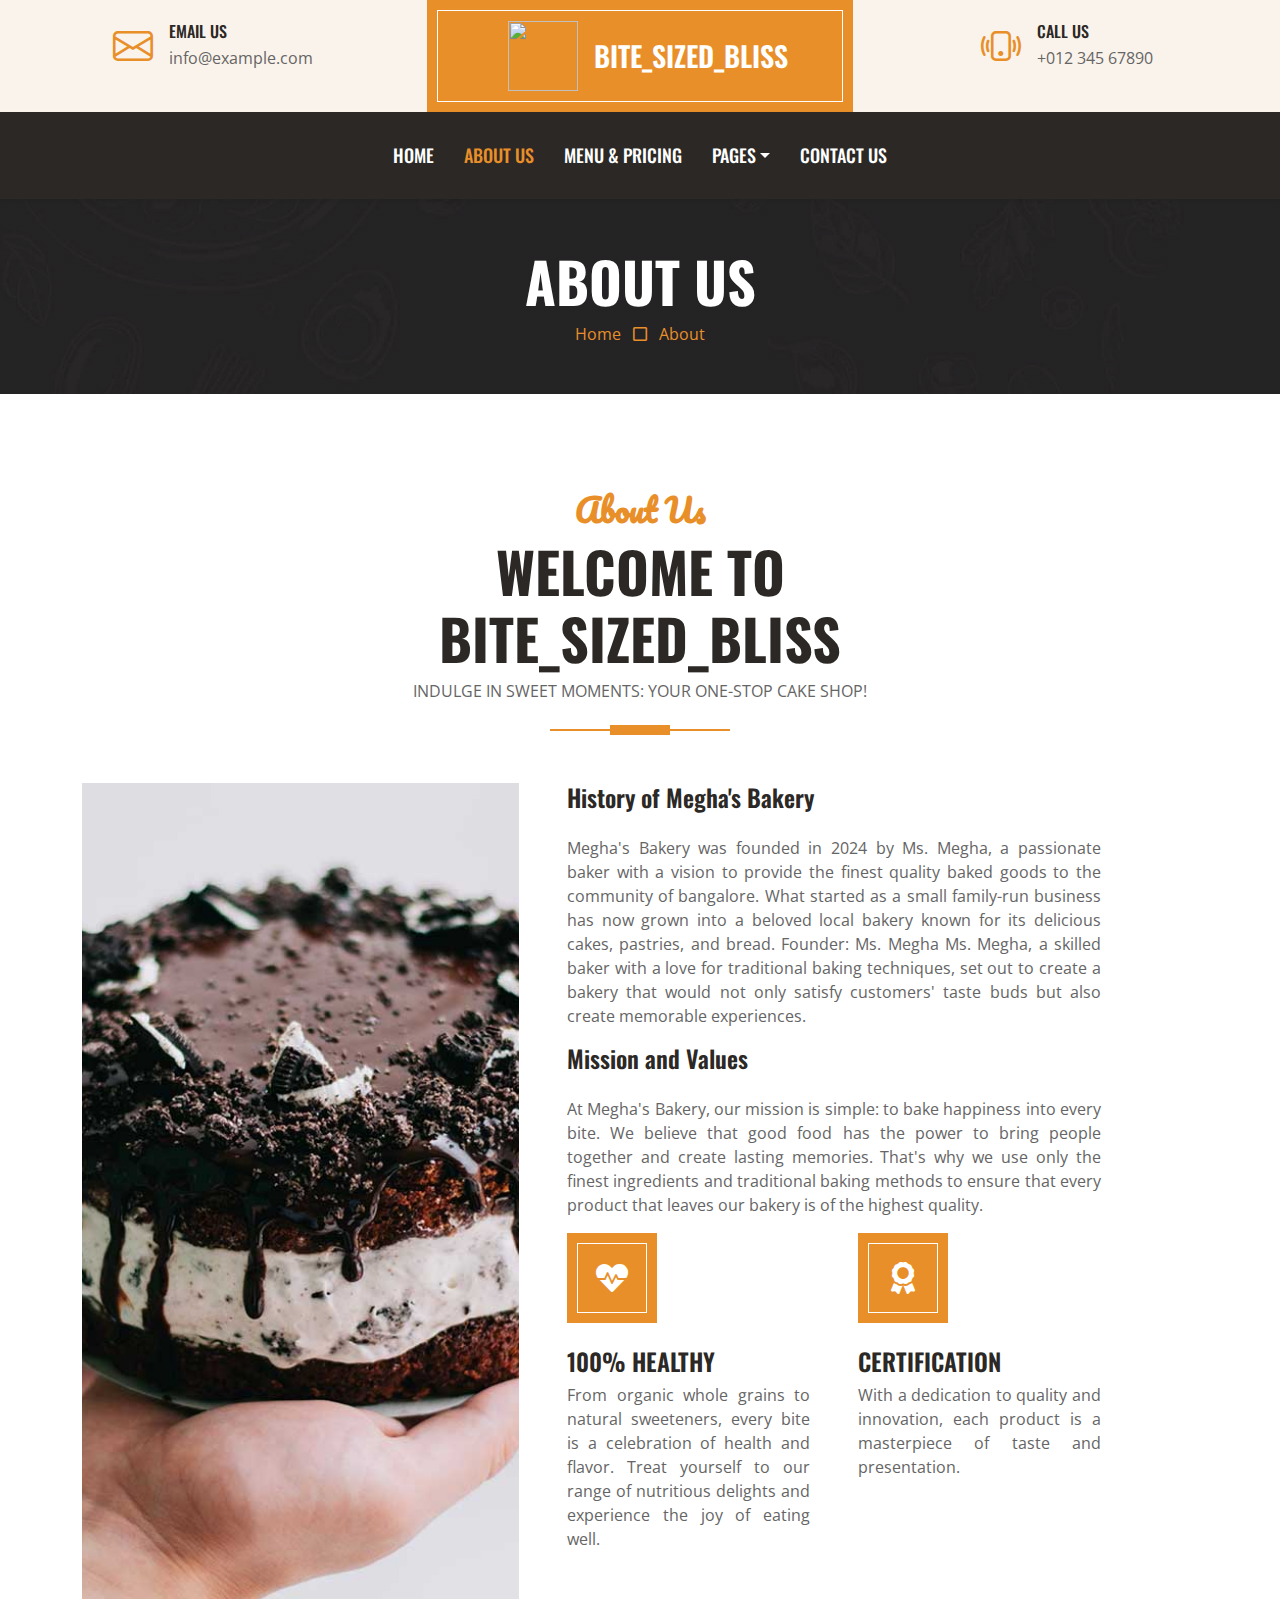
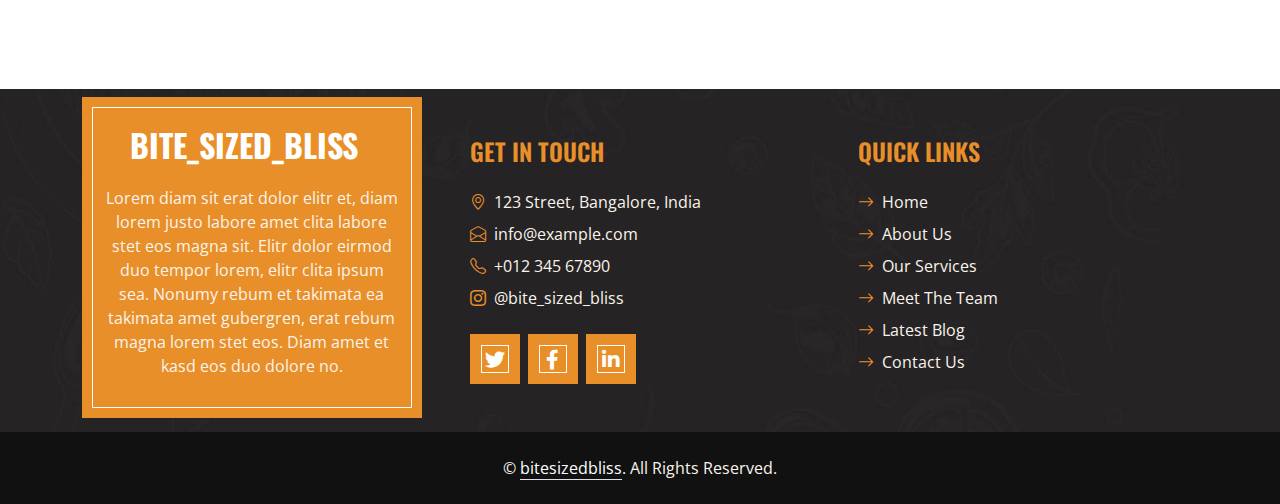
==== cake-shop-website-template/about.html @ 1fca8bf9 "first commit" ====
<!DOCTYPE html>
<html lang="en">

<head>
    <meta charset="utf-8">
    <title>BITE_SIZED_BLISS - Cake Shop Website Template</title>
    <meta content="width=device-width, initial-scale=1.0" name="viewport">
    <meta content="Free HTML Templates" name="keywords">
    <meta content="Free HTML Templates" name="description">

    <!-- Favicon -->
    <link href="img/favicon.ico" rel="icon">

    <!-- Google Web Fonts -->
    <link rel="preconnect" href="https://fonts.googleapis.com">
    <link rel="preconnect" href="https://fonts.gstatic.com" crossorigin>
    <link
        href="https://fonts.googleapis.com/css2?family=Open+Sans:wght@400;600&family=Oswald:wght@500;600;700&family=Pacifico&display=swap"
        rel="stylesheet">

    <!-- Icon Font Stylesheet -->
    <link href="https://cdnjs.cloudflare.com/ajax/libs/font-awesome/5.10.0/css/all.min.css" rel="stylesheet">
    <link href="https://cdn.jsdelivr.net/npm/bootstrap-icons@1.4.1/font/bootstrap-icons.css" rel="stylesheet">

    <!-- Libraries Stylesheet -->
    <link href="lib/owlcarousel/assets/owl.carousel.min.css" rel="stylesheet">

    <!-- Customized Bootstrap Stylesheet -->
    <link href="css/bootstrap.min.css" rel="stylesheet">

    <!-- Template Stylesheet -->
    <link href="css/style.css" rel="stylesheet">
</head>

<body>
   <!-- Topbar Start -->
   <div class="container-fluid px-0 d-none d-lg-block">
    <div class="row gx-0">
        <div class="col-lg-4 text-center bg-secondary py-3">
            <div class="d-inline-flex align-items-center justify-content-center">
                <i class="bi bi-envelope fs-1 text-primary me-3"></i>
                <div class="text-start">
                    <h6 class="text-uppercase mb-1">Email Us</h6>
                    <span><a href="mailto:info@example.com"
                            class="text-decoration-none text-reset">info@example.com</a></span>
                </div>
            </div>
        </div>
        <div class="col-lg-4 text-center bg-primary border-inner py-3">
            <div class="d-inline-flex align-items-center justify-content-center">
                <a href="index.html" class="navbar-brand">
                    <a class="navbar-brand" href="#">
                        <img src="C:\Users\Lenovo\Downloads\cake-shop-website-template\cake-shop-website-template\img\logo (2).png"
                            alt="" width="70" height="70" alt="">
                    </a>
                    <h3 class="m-0 text-uppercase text-white">Bite_Sized_Bliss</h3>
                </a>
            </div>
        </div>
        <div class="col-lg-4 text-center bg-secondary py-3">
            <div class="d-inline-flex align-items-center justify-content-center">
                <i class="bi bi-phone-vibrate fs-1 text-primary me-3"></i>
                <div class="text-start">
                    <h6 class="text-uppercase mb-1">Call Us</h6>
                    <span><a href="tel:+01234567890" class="text-decoration-none text-reset">+012 345
                            67890</a></span>
                </div>
            </div>
        </div>
    </div>
</div>
    <!-- Topbar End -->


    <!-- Navbar Start -->
    <nav class="navbar navbar-expand-lg bg-dark navbar-dark shadow-sm py-3 py-lg-0 px-3 px-lg-0">
        <a href="index.html" class="navbar-brand d-block d-lg-none">
            <h1 class="m-0 text-uppercase text-white"><i
                    class="fa fa-birthday-cake fs-1 text-primary me-3"></i>BITE_SIZED_BLISS</h1>
        </a>
        <button class="navbar-toggler" type="button" data-bs-toggle="collapse" data-bs-target="#navbarCollapse">
            <span class="navbar-toggler-icon"></span>
        </button>
        <div class="collapse navbar-collapse" id="navbarCollapse">
            <div class="navbar-nav ms-auto mx-lg-auto py-0">
                <a href="index.html" class="nav-item nav-link">Home</a>
                <a href="about.html" class="nav-item nav-link active">About Us</a>
                <a href="menu.html" class="nav-item nav-link">Menu & Pricing</a>
                <!-- <a href="team.html" class="nav-item nav-link">Master Chefs</a> -->
                <div class="nav-item dropdown">
                    <a href="#" class="nav-link dropdown-toggle" data-bs-toggle="dropdown">Pages</a>
                    <div class="dropdown-menu m-0">
                        <a href="service.html" class="dropdown-item">Our Service</a>
                        <a href="testimonial.html" class="dropdown-item">Testimonial</a>
                    </div>
                </div>
                <a href="contact.html" class="nav-item nav-link">Contact Us</a>
            </div>
        </div>
    </nav>
    <!-- Navbar End -->


    <!-- Page Header Start -->
    <div class="container-fluid bg-dark bg-img p-5 mb-5">
        <div class="row">
            <div class="col-12 text-center">
                <h1 class="display-4 text-uppercase text-white">About Us</h1>
                <a href="">Home</a>
                <i class="far fa-square text-primary px-2"></i>
                <a href="">About</a>
            </div>
        </div>
    </div>
    <!-- Page Header End -->


    <!-- About Start -->
    <div class="container-fluid pt-5">
        <div class="container">
            <div class="section-title position-relative text-center mx-auto mb-5 pb-3" style="max-width: 600px;">
                <h2 class="text-primary font-secondary">About Us</h2>
                <h1 class="display-4 text-uppercase">Welcome To Bite_Sized_Bliss</h1>
                <p class="text-uppercase"> Indulge in Sweet Moments: Your One-Stop Cake Shop!
                </p>
            </div>
            <div class="row gx-5">
                <div class="col-lg-5 mb-5 mb-lg-0" style="min-height: 400px;">
                    <div class="position-relative h-100">
                        <img class="position-absolute w-100 h-100" src="img/about.jpg" style="object-fit: cover;">
                    </div>
                </div>
                <div class="col-lg-6 pb-5">
                    <h4 class="mb-4">History of Megha's Bakery</h4>
                    <p class="tj">
                        Megha's Bakery was founded in 2024 by Ms. Megha, a passionate baker with a vision to provide the
                        finest quality baked goods to the community of bangalore. What started as a small family-run
                        business has now grown into a beloved local bakery known for its delicious cakes, pastries, and
                        bread.
                        Founder: Ms. Megha
                        Ms. Megha, a skilled baker with a love for traditional baking techniques, set out to create a
                        bakery that would not only satisfy customers' taste buds but also create memorable experiences.
                    <h4 class="mb-4">Mission and Values</h4>
                    <p class="tj">At Megha's Bakery, our mission is simple: to bake happiness into every bite. We
                        believe that good
                        food has the power to bring people together and create lasting memories. That's why we use only
                        the
                        finest ingredients and traditional baking methods to ensure that every product that leaves our
                        bakery is of the highest quality.</p>
                    </p>

                    <div class="row g-5">
                        <div class="col-sm-6">
                            <div class="d-flex align-items-center justify-content-center bg-primary border-inner mb-4"
                                style="width: 90px; height: 90px;">
                                <i class="fa fa-heartbeat fa-2x text-white"></i>
                            </div>
                            <h4 class="text-uppercase">100% Healthy</h4>
                            <p class="mb-0 tj">From organic whole grains to natural sweeteners,
                                every bite is a celebration of health and flavor. Treat yourself to our range of
                                nutritious delights and experience the joy of eating well.</p>
                        </div>
                        <div class="col-sm-6">
                            <div class="d-flex align-items-center justify-content-center bg-primary border-inner mb-4"
                                style="width: 90px; height: 90px;">
                                <i class="fa fa-award fa-2x text-white"></i>
                            </div>
                            <h4 class="text-uppercase">certification </h4>
                            <p class="mb-0 tj">With a dedication to quality and innovation, each product is a
                                masterpiece of taste and presentation.</p>
                        </div>
                    </div>
                </div>
            </div>
        </div>
    </div>
    <!-- About End -->



    <!-- Facts Start -->
    <!-- <div class="container-fluid bg-img py-5 mb-5">
        <div class="container py-5">
            <div class="row gx-5 gy-4">
                <div class="col-lg-3 col-md-6">
                    <div class="d-flex">
                        <div class="bg-primary border-inner d-flex align-items-center justify-content-center mb-3"
                            style="width: 60px; height: 60px;">
                            <i class="fa fa-star text-white"></i>
                        </div>
                        <div class="ps-4">
                            <h6 class="text-primary text-uppercase">Our Experience</h6>
                            <h1 class="display-5 text-white mb-0" data-toggle="counter-up">12345</h1>
                        </div>
                    </div>
                </div>
                <div class="col-lg-3 col-md-6">
                    <div class="d-flex">
                        <div class="bg-primary border-inner d-flex align-items-center justify-content-center mb-3"
                            style="width: 60px; height: 60px;">
                            <i class="fa fa-users text-white"></i>
                        </div>
                        <div class="ps-4">
                            <h6 class="text-primary text-uppercase">Cake Specialist</h6>
                            <h1 class="display-5 text-white mb-0" data-toggle="counter-up">12345</h1>
                        </div>
                    </div>
                </div>
                <div class="col-lg-3 col-md-6">
                    <div class="d-flex">
                        <div class="bg-primary border-inner d-flex align-items-center justify-content-center mb-3"
                            style="width: 60px; height: 60px;">
                            <i class="fa fa-check text-white"></i>
                        </div>
                        <div class="ps-4">
                            <h6 class="text-primary text-uppercase">Complete Project</h6>
                            <h1 class="display-5 text-white mb-0" data-toggle="counter-up">12345</h1>
                        </div>
                    </div>
                </div>
                <div class="col-lg-3 col-md-6">
                    <div class="d-flex">
                        <div class="bg-primary border-inner d-flex align-items-center justify-content-center mb-3"
                            style="width: 60px; height: 60px;">
                            <i class="fa fa-mug-hot text-white"></i>
                        </div>
                        <div class="ps-4">
                            <h6 class="text-primary text-uppercase">Happy Clients</h6>
                            <h1 class="display-5 text-white mb-0" data-toggle="counter-up">12345</h1>
                        </div>
                    </div>
                </div>
            </div>
        </div>
    </div> -->
    <!-- Facts End -->


    <!-- Footer Start -->
    <!-- Footer Start -->
    <div class="container-fluid bg-img text-secondary" style="margin-top: 90px">
        <div class="container">
            <div class="row gx-5">
                <div class="col-lg-4 col-md-6 mb-lg-n5">
                    <div
                        class="d-flex mt-2 flex-column align-items-center justify-content-center text-center bg-primary border-inner p-4">
                        <a href="index.html" class="navbar-brand">
                            <h2 class="m-0 text-uppercase text-white">Bite_Sized_Bliss</h2>
                        </a>
                        <p class="mt-3">Lorem diam sit erat dolor elitr et, diam lorem justo labore amet clita labore
                            stet eos magna sit. Elitr dolor eirmod duo tempor lorem, elitr clita ipsum sea. Nonumy rebum
                            et takimata ea takimata amet gubergren, erat rebum magna lorem stet eos. Diam amet et kasd
                            eos duo dolore no.</p>
                    </div>
                </div>
                <div class="col-lg-8 col-md-6">
                    <div class="row gx-5">
                        <div class="col-lg-6 col-md-12 pt-5 mb-5">
                            <h4 class="text-primary text-uppercase mb-4">Get In Touch</h4>
                            <div class="d-flex mb-2">
                                <i class="bi bi-geo-alt text-primary me-2"></i>
                                <p class="mb-0">123 Street, Bangalore, India</p>
                            </div>
                            <div class="d-flex mb-2">
                                <i class="bi bi-envelope-open text-primary me-2"></i>
                                <a href="mailto:info@example.com"
                                    class="text-decoration-none text-reset">info@example.com</a>
                            </div>

                            <div class="d-flex mb-2">
                                <i class="bi bi-telephone text-primary me-2"></i>
                                <a href="tel:+01234567890" class="text-decoration-none text-reset">+012 345 67890</a>
                            </div>

                            <!-- 
                                    #######Whatsapp#####
                                    <div class="d-flex mb-2">
                                    <i class="bi bi-telephone text-primary me-2"></i>
                                    <a href="https://wa.me/01234567890" class="text-decoration-none text-reset">+012 345 67890</a>
                                </div> -->


                            <div class="d-flex mb-2">
                                <i class="bi bi-instagram text-primary me-2"></i>
                                <a href="https://www.instagram.com/bite_sized_bliss/"
                                    class="text-decoration-none text-reset">@bite_sized_bliss</a>
                            </div>



                            <div class="d-flex mt-4">
                                <a class="btn btn-lg btn-primary btn-lg-square border-inner rounded-0 me-2" href="#"><i
                                        class="fab fa-twitter fw-normal"></i></a>
                                <a class="btn btn-lg btn-primary btn-lg-square border-inner rounded-0 me-2" href="#"><i
                                        class="fab fa-facebook-f fw-normal"></i></a>
                                <a class="btn btn-lg btn-primary btn-lg-square border-inner rounded-0 me-2" href="#"><i
                                        class="fab fa-linkedin-in fw-normal"></i></a>
                            </div>
                        </div>
                        <div class="col-lg-6 col-md-12 pt-0 pt-lg-5 mb-5">
                            <h4 class="text-primary text-uppercase mb-4">Quick Links</h4>
                            <div class="d-flex flex-column justify-content-start">
                                <a class="text-secondary mb-2" href="#"><i
                                        class="bi bi-arrow-right text-primary me-2"></i>Home</a>
                                <a class="text-secondary mb-2" href="#"><i
                                        class="bi bi-arrow-right text-primary me-2"></i>About Us</a>
                                <a class="text-secondary mb-2" href="#"><i
                                        class="bi bi-arrow-right text-primary me-2"></i>Our Services</a>
                                <a class="text-secondary mb-2" href="#"><i
                                        class="bi bi-arrow-right text-primary me-2"></i>Meet The Team</a>
                                <a class="text-secondary mb-2" href="#"><i
                                        class="bi bi-arrow-right text-primary me-2"></i>Latest Blog</a>
                                <a class="text-secondary" href="#"><i
                                        class="bi bi-arrow-right text-primary me-2"></i>Contact Us</a>
                            </div>
                        </div>
                    </div>
                </div>
            </div>
        </div>
    </div>
    <div class="container-fluid text-secondary py-4" style="background: #111111;">
        <div class="container text-center">
            <p class="mb-0">&copy; <a class="text-white border-bottom" href="#">bitesizedbliss</a>. All Rights Reserved.
            </p>
        </div>
    </div>
    <!-- Footer End -->


    <!-- Back to Top -->
    <a href="#" class="btn btn-primary border-inner py-3 fs-4 back-to-top"><i class="bi bi-arrow-up"></i></a>


    <!-- JavaScript Libraries -->
    <script src="https://code.jquery.com/jquery-3.4.1.min.js"></script>
    <script src="https://cdn.jsdelivr.net/npm/bootstrap@5.0.0/dist/js/bootstrap.bundle.min.js"></script>
    <script src="lib/easing/easing.min.js"></script>
    <script src="lib/waypoints/waypoints.min.js"></script>
    <script src="lib/counterup/counterup.min.js"></script>
    <script src="lib/owlcarousel/owl.carousel.min.js"></script>

    <!-- Template Javascript -->
    <script src="js/main.js"></script>
</body>

</html>
---- cake-shop-website-template/css/style.css ----
/********** Template CSS **********/
:root {
    --primary: #E88F2A;
    --secondary: #FAF3EB;
    --light: #FFFFFF;
    --dark: #2B2825;
}

.font-secondary {
    font-family: 'Pacifico', cursive;
}

h1,
h2,
.font-weight-bold {
    font-weight: 700 !important;
}

h3,
h4,
.font-weight-semi-bold {
    font-weight: 600 !important;
}

h5,
h6,
.font-weight-medium {
    font-weight: 500 !important;
}

.btn {
    font-family: 'Oswald', sans-serif;
    font-weight: 600;
    transition: .5s;
}

.btn-primary {
    color: #FFFFFF;
}

.border-inner {
    position: relative;
}

.border-inner * {
    position: relative;
    z-index: 1;
}

.border-inner::before {
    position: absolute;
    content: "";
    top: 10px;
    right: 10px;
    bottom: 10px;
    left: 10px;
    background: none;
    border: 1px solid var(--light);
    z-index: 0;
}

.btn-square {
    width: 40px;
    height: 40px;
}

.btn-sm-square {
    width: 30px;
    height: 30px;
}

.btn-lg-square {
    width: 50px;
    height: 50px;
}
.tj{
    text-align: justify;
}
.btn-square,
.btn-sm-square,
.btn-lg-square {
    padding-left: 0;
    padding-right: 0;
    text-align: center;
}

.back-to-top {
    position: fixed;
    display: none;
    right: 30px;
    bottom: 0;
    border-radius: 0;
    z-index: 99;
}

.navbar-dark .navbar-nav .nav-link {
    font-family: 'Oswald', sans-serif;
    padding: 30px 15px;
    font-size: 18px;
    font-weight: 500;
    text-transform: uppercase;
    color: var(--light);
    outline: none;
    transition: .5s;
}

.sticky-top.navbar-dark .navbar-nav .nav-link {
    padding: 20px 15px;
}

.navbar-dark .navbar-nav .nav-link:hover,
.navbar-dark .navbar-nav .nav-link.active {
    color: var(--primary);
}

@media (max-width: 991.98px) {
    .navbar-dark .navbar-nav .nav-link  {
        padding: 10px 0;
    }
}

.hero-header {
    background: url(../img/hero.jpg) top right no-repeat;
    background-size: cover;
}

.btn-play {
    position: relative;
    display: block;
    box-sizing: content-box;
    width: 16px;
    height: 26px;
    border-radius: 100%;
    border: none;
    outline: none !important;
    padding: 18px 20px 20px 28px;
    background: #FFFFFF;
}

.btn-play:before {
    content: "";
    position: absolute;
    z-index: 0;
    left: 50%;
    top: 50%;
    transform: translateX(-50%) translateY(-50%);
    display: block;
    width: 60px;
    height: 60px;
    background: #FFFFFF;
    border-radius: 100%;
    animation: pulse-border 1500ms ease-out infinite;
}

.btn-play:after {
    content: "";
    position: absolute;
    z-index: 1;
    left: 50%;
    top: 50%;
    transform: translateX(-50%) translateY(-50%);
    display: block;
    width: 60px;
    height: 60px;
    background: #FFFFFF;
    border-radius: 100%;
    transition: all 200ms;
}

.btn-play span {
    display: block;
    position: relative;
    z-index: 3;
    width: 0;
    height: 0;
    left: -1px;
    border-left: 16px solid var(--primary);
    border-top: 11px solid transparent;
    border-bottom: 11px solid transparent;
}

@keyframes pulse-border {
    0% {
        transform: translateX(-50%) translateY(-50%) translateZ(0) scale(1);
        opacity: 1;
    }

    100% {
        transform: translateX(-50%) translateY(-50%) translateZ(0) scale(2);
        opacity: 0;
    }
}

#videoModal .modal-dialog {
    position: relative;
    max-width: 800px;
    margin: 60px auto 0 auto;
}

#videoModal .modal-body {
    position: relative;
    padding: 0px;
}

#videoModal .close {
    position: absolute;
    width: 30px;
    height: 30px;
    right: 0px;
    top: -30px;
    z-index: 999;
    font-size: 30px;
    font-weight: normal;
    color: #FFFFFF;
    background: #000000;
    opacity: 1;
}

.section-title::before {
    position: absolute;
    content: "";
    width: 60px;
    height: 10px;
    left: 50%;
    bottom: 0;
    margin-left: -30px;
    background: var(--primary);
}

.section-title::after {
    position: absolute;
    content: "";
    width: 180px;
    height: 2px;
    left: 50%;
    bottom: 4px;
    margin-left: -90px;
    background: var(--primary);
}

.service::after,
.contact::after {
    position: absolute;
    content: "";
    width: 100%;
    height: calc(100% - 45px);
    top: 135px;
    left: 0;
    background: linear-gradient(rgba(43, 40, 37, .9), rgba(43, 40, 37, .9)), url(../img/service.jpg) center center no-repeat;
    background-size: cover;
    z-index: -1;
}

.contact::after {
    background: linear-gradient(rgba(43, 40, 37, .5), rgba(43, 40, 37, .5)), url(../img/bg.jpg) center center no-repeat;
    background-size: cover;
}

.bg-offer {
    background: linear-gradient(rgba(43, 40, 37, .9), rgba(43, 40, 37, .9)), url(../img/offer.jpg) center center no-repeat;
    background-size: cover;
}

.team-item img {
    transition: .5s;
}

.team-item:hover img {
    transform: scale(1.1);
    filter: blur(5px)
}

.team-item .team-overlay {
    transition: .5s;
    opacity: 0;
}

.team-item:hover .team-overlay {
    opacity: 1;
}

.testimonial-carousel .owl-dots {
    height: 45px;
    margin-top: 30px;
    display: flex;
    align-items: flex-end;
    justify-content: center;
}

.testimonial-carousel .owl-dot {
    position: relative;
    display: inline-block;
    margin: 0 2px;
    width: 10px;
    height: 25px;
    background: #DDDDDD;
    transition: .5s;
}

.testimonial-carousel .owl-dot.active {
    height: 45px;
    background: var(--primary);
}

.testimonial-carousel .owl-item .testimonial-item {
    opacity: .1;
    transition: .5s;
}

.testimonial-carousel .owl-item.center .testimonial-item {
    opacity: 1;
}

.bg-img {
    background: linear-gradient(rgba(43, 40, 37, .5), rgba(43, 40, 37, .5)), url(../img/bg.jpg) center center no-repeat;
    background-size: cover;
}
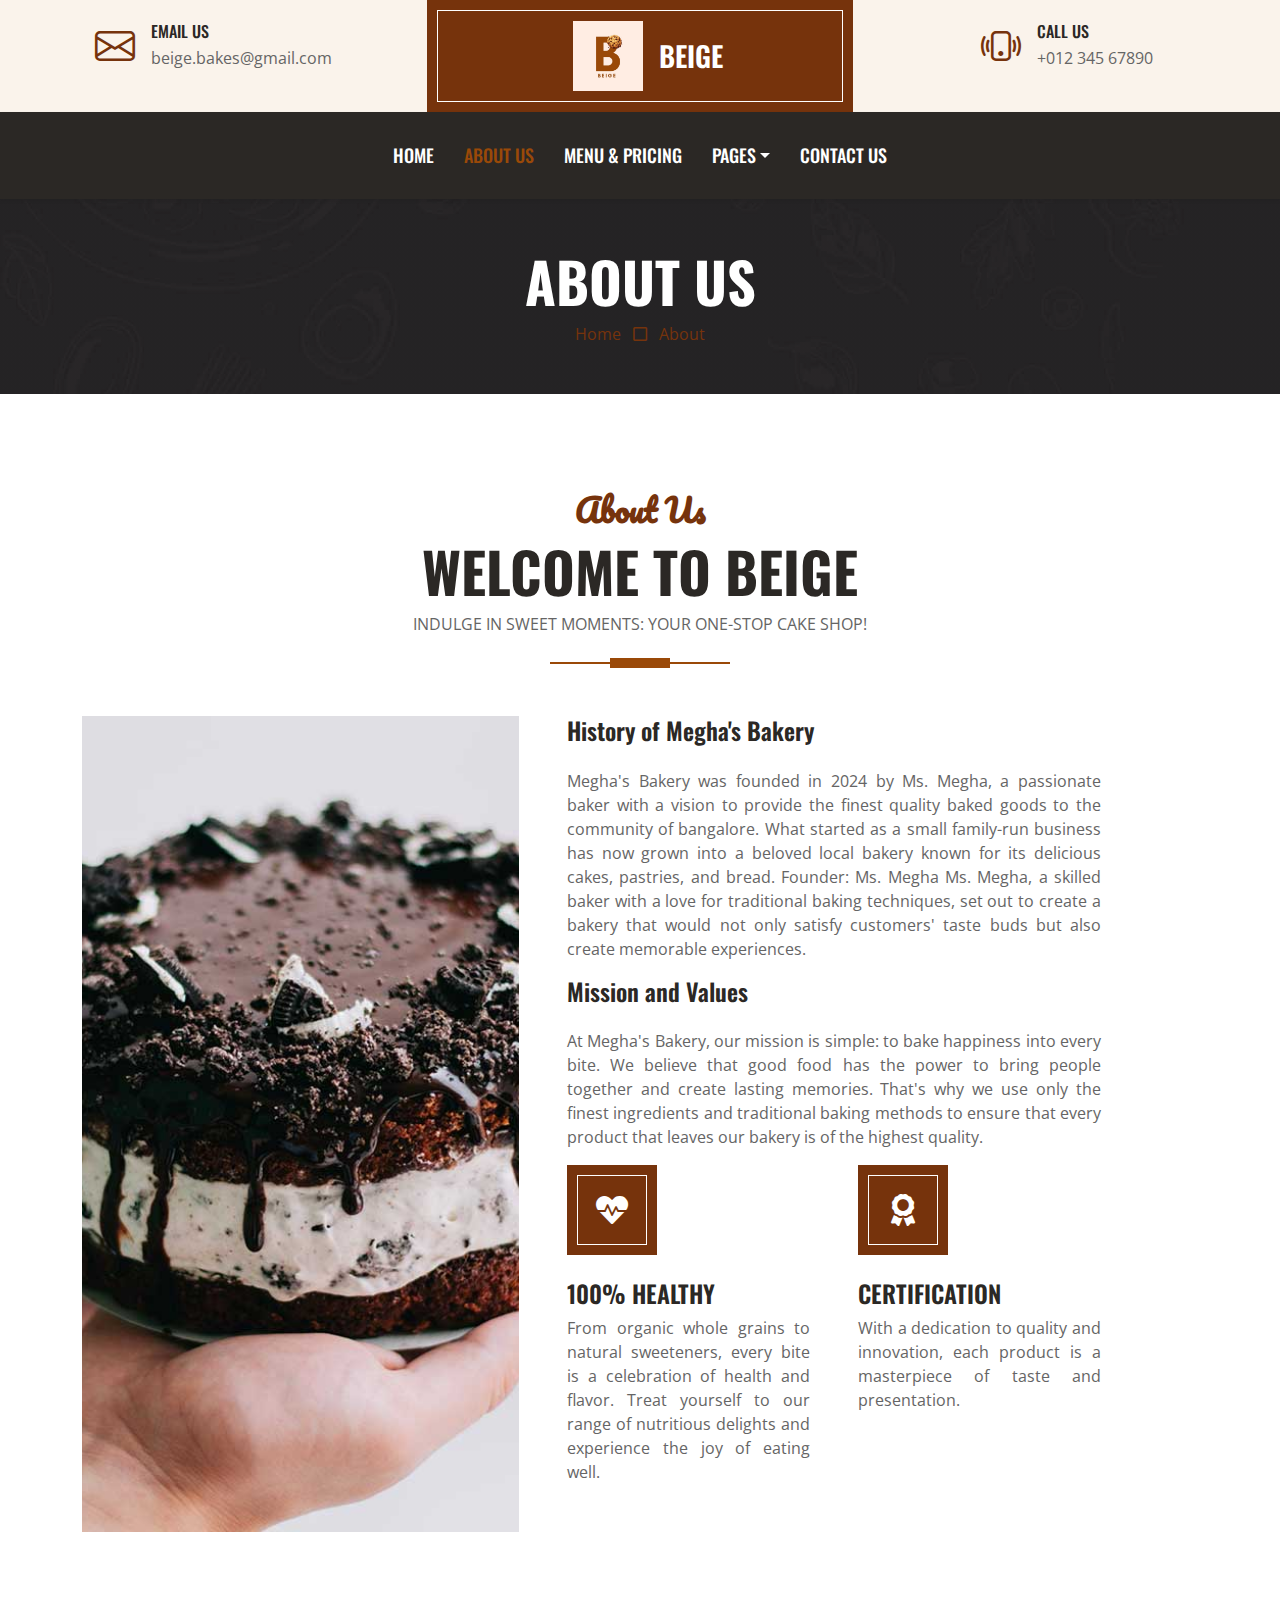
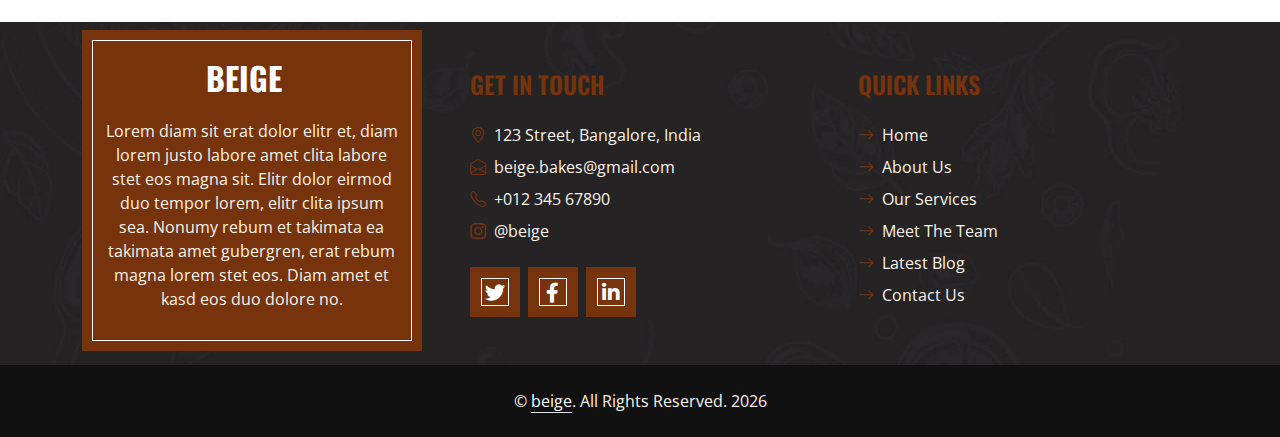
==== commit a04ff8d9: "Your commit message" ====
--- a/cake-shop-website-template/about.html
+++ b/cake-shop-website-template/about.html
@@ -3,7 +3,7 @@
 
 <head>
     <meta charset="utf-8">
-    <title>BITE_SIZED_BLISS - Cake Shop Website Template</title>
+    <title>BEIGE - Cake Shop Website Template</title>
     <meta content="width=device-width, initial-scale=1.0" name="viewport">
     <meta content="Free HTML Templates" name="keywords">
     <meta content="Free HTML Templates" name="description">
@@ -33,50 +33,49 @@
 </head>
 
 <body>
-   <!-- Topbar Start -->
-   <div class="container-fluid px-0 d-none d-lg-block">
-    <div class="row gx-0">
-        <div class="col-lg-4 text-center bg-secondary py-3">
-            <div class="d-inline-flex align-items-center justify-content-center">
-                <i class="bi bi-envelope fs-1 text-primary me-3"></i>
-                <div class="text-start">
-                    <h6 class="text-uppercase mb-1">Email Us</h6>
-                    <span><a href="mailto:info@example.com"
-                            class="text-decoration-none text-reset">info@example.com</a></span>
-                </div>
-            </div>
-        </div>
-        <div class="col-lg-4 text-center bg-primary border-inner py-3">
-            <div class="d-inline-flex align-items-center justify-content-center">
-                <a href="index.html" class="navbar-brand">
-                    <a class="navbar-brand" href="#">
-                        <img src="C:\Users\Lenovo\Downloads\cake-shop-website-template\cake-shop-website-template\img\logo (2).png"
-                            alt="" width="70" height="70" alt="">
+    <!-- Topbar Start -->
+    <div class="container-fluid px-0 d-none d-lg-block">
+        <div class="row gx-0">
+            <div class="col-lg-4 text-center bg-secondary py-3">
+                <div class="d-inline-flex align-items-center justify-content-center">
+                    <i class="bi bi-envelope fs-1 text-primary me-3"></i>
+                    <div class="text-start">
+                        <h6 class="text-uppercase mb-1">Email Us</h6>
+                        <span><a href="beige.bakes@gmail.com"
+                                class="text-decoration-none text-reset">beige.bakes@gmail.com</a></span>
+                    </div>
+                </div>
+            </div>
+            <div class="col-lg-4 text-center bg-primary border-inner py-3">
+                <div class="d-inline-flex align-items-center justify-content-center">
+                    <a href="index.html" class="navbar-brand">
+                        <a class="navbar-brand" href="#">
+                            <img src="./img/logo2.jpg" alt="" width="70" height="70" alt="">
+                        </a>
+                        <h3 class="m-0 text-uppercase text-white">BEIGE</h3>
                     </a>
-                    <h3 class="m-0 text-uppercase text-white">Bite_Sized_Bliss</h3>
-                </a>
-            </div>
-        </div>
-        <div class="col-lg-4 text-center bg-secondary py-3">
-            <div class="d-inline-flex align-items-center justify-content-center">
-                <i class="bi bi-phone-vibrate fs-1 text-primary me-3"></i>
-                <div class="text-start">
-                    <h6 class="text-uppercase mb-1">Call Us</h6>
-                    <span><a href="tel:+01234567890" class="text-decoration-none text-reset">+012 345
-                            67890</a></span>
-                </div>
-            </div>
-        </div>
-    </div>
-</div>
+                </div>
+            </div>
+            <div class="col-lg-4 text-center bg-secondary py-3">
+                <div class="d-inline-flex align-items-center justify-content-center">
+                    <i class="bi bi-phone-vibrate fs-1 text-primary me-3"></i>
+                    <div class="text-start">
+                        <h6 class="text-uppercase mb-1">Call Us</h6>
+                        <span><a href="tel:+01234567890" class="text-decoration-none text-reset">+012 345
+                                67890</a></span>
+                    </div>
+                </div>
+            </div>
+        </div>
+    </div>
     <!-- Topbar End -->
 
 
     <!-- Navbar Start -->
     <nav class="navbar navbar-expand-lg bg-dark navbar-dark shadow-sm py-3 py-lg-0 px-3 px-lg-0">
         <a href="index.html" class="navbar-brand d-block d-lg-none">
-            <h1 class="m-0 text-uppercase text-white"><i
-                    class="fa fa-birthday-cake fs-1 text-primary me-3"></i>BITE_SIZED_BLISS</h1>
+            <h1 class="m-0 text-uppercase text-white"><i class="fa fa-birthday-cake fs-1 text-primary me-3"></i>BEIGE
+            </h1>
         </a>
         <button class="navbar-toggler" type="button" data-bs-toggle="collapse" data-bs-target="#navbarCollapse">
             <span class="navbar-toggler-icon"></span>
@@ -120,7 +119,7 @@
         <div class="container">
             <div class="section-title position-relative text-center mx-auto mb-5 pb-3" style="max-width: 600px;">
                 <h2 class="text-primary font-secondary">About Us</h2>
-                <h1 class="display-4 text-uppercase">Welcome To Bite_Sized_Bliss</h1>
+                <h1 class="display-4 text-uppercase">Welcome To BEIGE</h1>
                 <p class="text-uppercase"> Indulge in Sweet Moments: Your One-Stop Cake Shop!
                 </p>
             </div>
@@ -245,7 +244,7 @@
                     <div
                         class="d-flex mt-2 flex-column align-items-center justify-content-center text-center bg-primary border-inner p-4">
                         <a href="index.html" class="navbar-brand">
-                            <h2 class="m-0 text-uppercase text-white">Bite_Sized_Bliss</h2>
+                            <h2 class="m-0 text-uppercase text-white">BEIGE</h2>
                         </a>
                         <p class="mt-3">Lorem diam sit erat dolor elitr et, diam lorem justo labore amet clita labore
                             stet eos magna sit. Elitr dolor eirmod duo tempor lorem, elitr clita ipsum sea. Nonumy rebum
@@ -263,8 +262,8 @@
                             </div>
                             <div class="d-flex mb-2">
                                 <i class="bi bi-envelope-open text-primary me-2"></i>
-                                <a href="mailto:info@example.com"
-                                    class="text-decoration-none text-reset">info@example.com</a>
+                                <a href="beige.bakes@gmail.com"
+                                    class="text-decoration-none text-reset">beige.bakes@gmail.com</a>
                             </div>
 
                             <div class="d-flex mb-2">
@@ -282,8 +281,8 @@
 
                             <div class="d-flex mb-2">
                                 <i class="bi bi-instagram text-primary me-2"></i>
-                                <a href="https://www.instagram.com/bite_sized_bliss/"
-                                    class="text-decoration-none text-reset">@bite_sized_bliss</a>
+                                <a href="https://www.instagram.com/beige_bakes/?utm_source=ig_web_button_share_sheet"
+                                    class="text-decoration-none text-reset">@beige</a>
                             </div>
 
 
@@ -321,9 +320,14 @@
     </div>
     <div class="container-fluid text-secondary py-4" style="background: #111111;">
         <div class="container text-center">
-            <p class="mb-0">&copy; <a class="text-white border-bottom" href="#">bitesizedbliss</a>. All Rights Reserved.
+            <p class="mb-0 rights">&copy; <a class="text-white border-bottom" href="#">beige</a>. All Rights Reserved.
             </p>
         </div>
+        <script>
+            const currentYear = new Date().getFullYear();
+            document.querySelector('.rights').innerHTML = `&copy; <a class="text-white border-bottom" href="#">beige</a>. All Rights Reserved. ${currentYear}`;
+        </script>
+
     </div>
     <!-- Footer End -->
 
